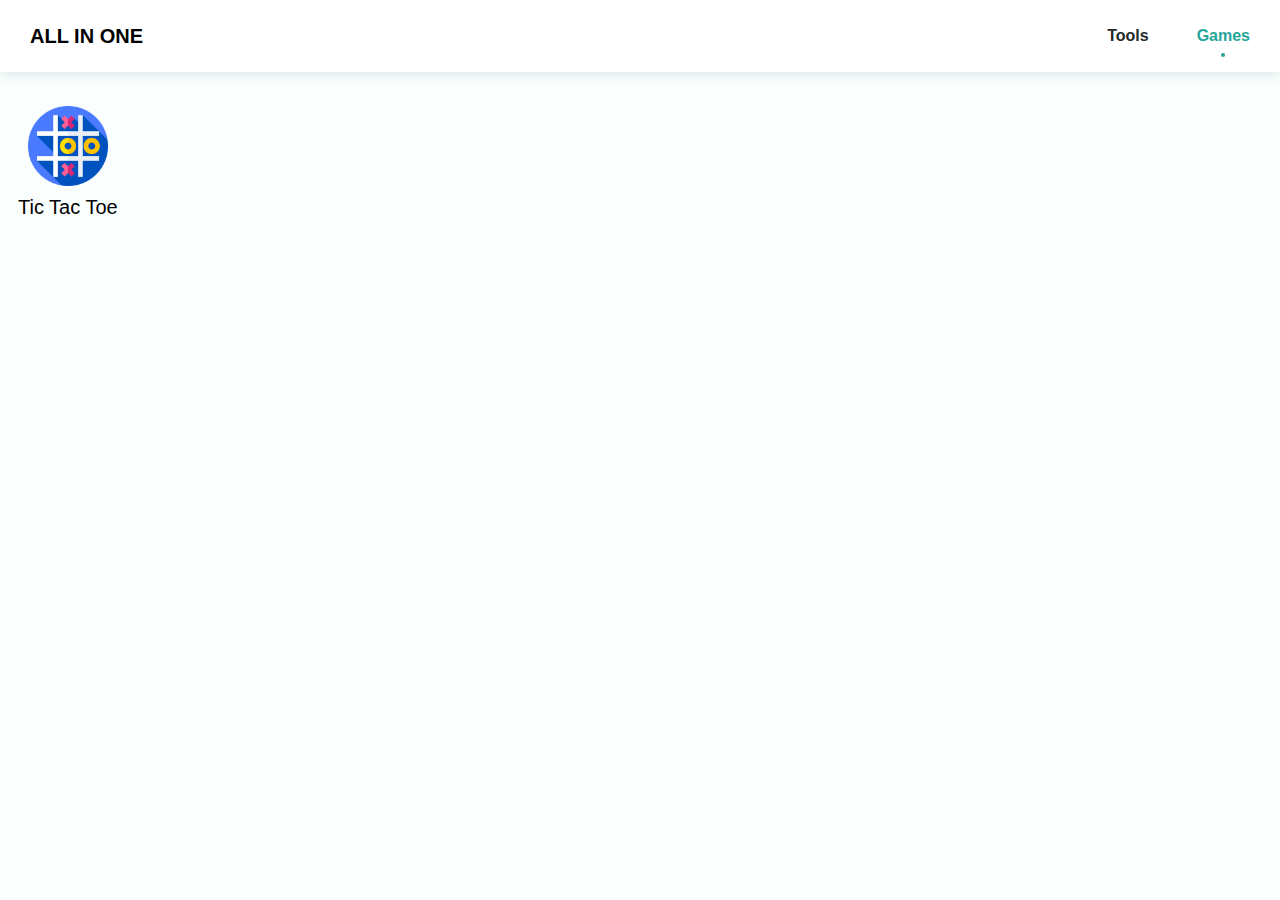
==== index.html @ 368f9154 "init pwa" ====
<!DOCTYPE html>
<html lang="en">

<head>
    <meta charset="UTF-8">
    <meta name="viewport" content="width=device-width, initial-scale=1.0">
    <link rel="shortcut icon" href="./assets//img/favicon.ico" type="image/x-icon">
    <script>
        if('serviceWorker' in navigator){
            window.addEventListener('load',()=>{
                navigator.serviceWorker.register('./sw.js')
            })
        }
        window.location.href = "/games"
    </script>
    <title>
        ALL IN ONE
    </title>
</head>

<body>

</body>

</html>
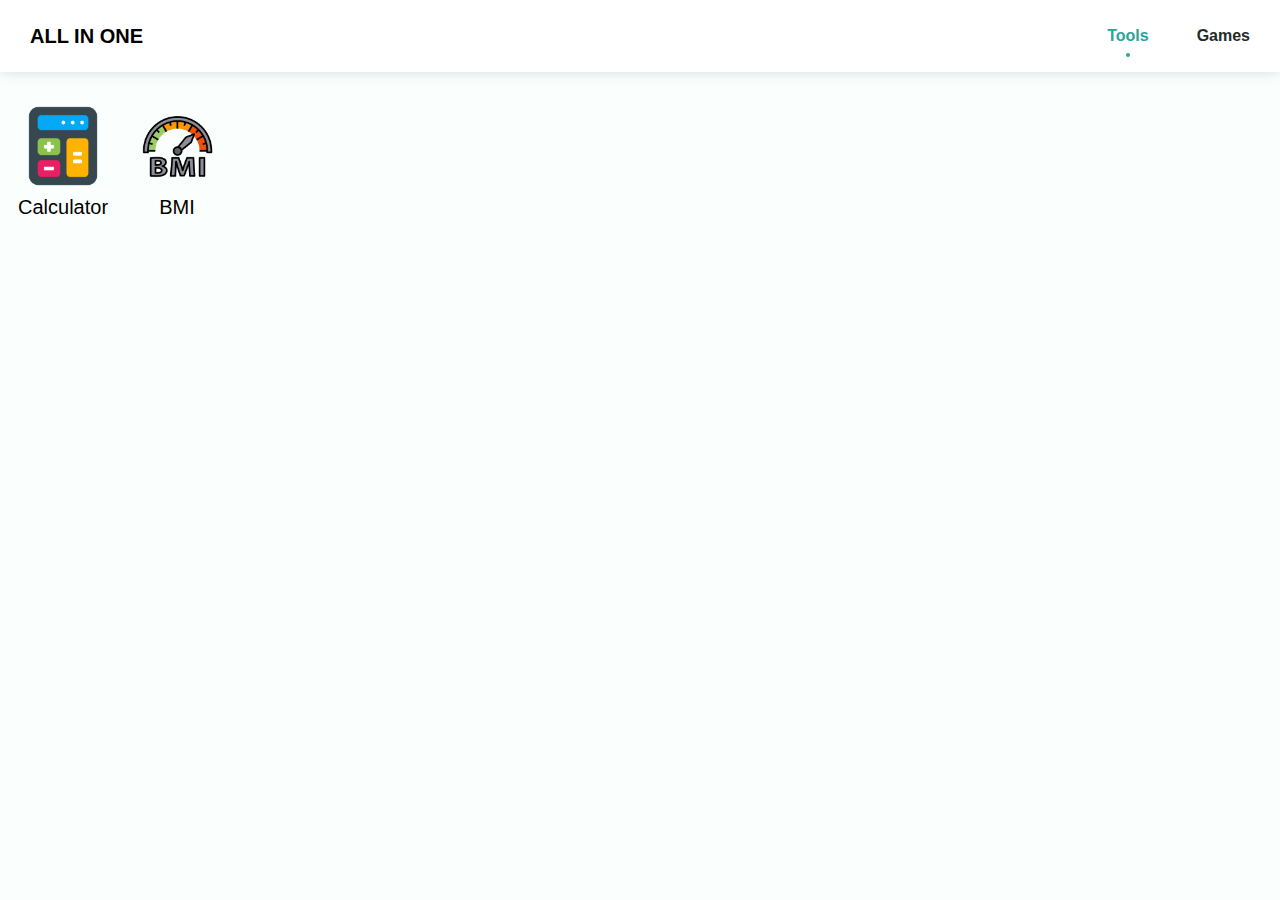
==== commit 9abd1de6: "fixing changes" ====
--- a/index.html
+++ b/index.html
@@ -6,12 +6,7 @@
     <meta name="viewport" content="width=device-width, initial-scale=1.0">
     <link rel="shortcut icon" href="./assets//img/favicon.ico" type="image/x-icon">
     <script>
-        if('serviceWorker' in navigator){
-            window.addEventListener('load',()=>{
-                navigator.serviceWorker.register('./sw.js')
-            })
-        }
-        window.location.href = "/games"
+        window.location.href = "/tools"
     </script>
     <title>
         ALL IN ONE
